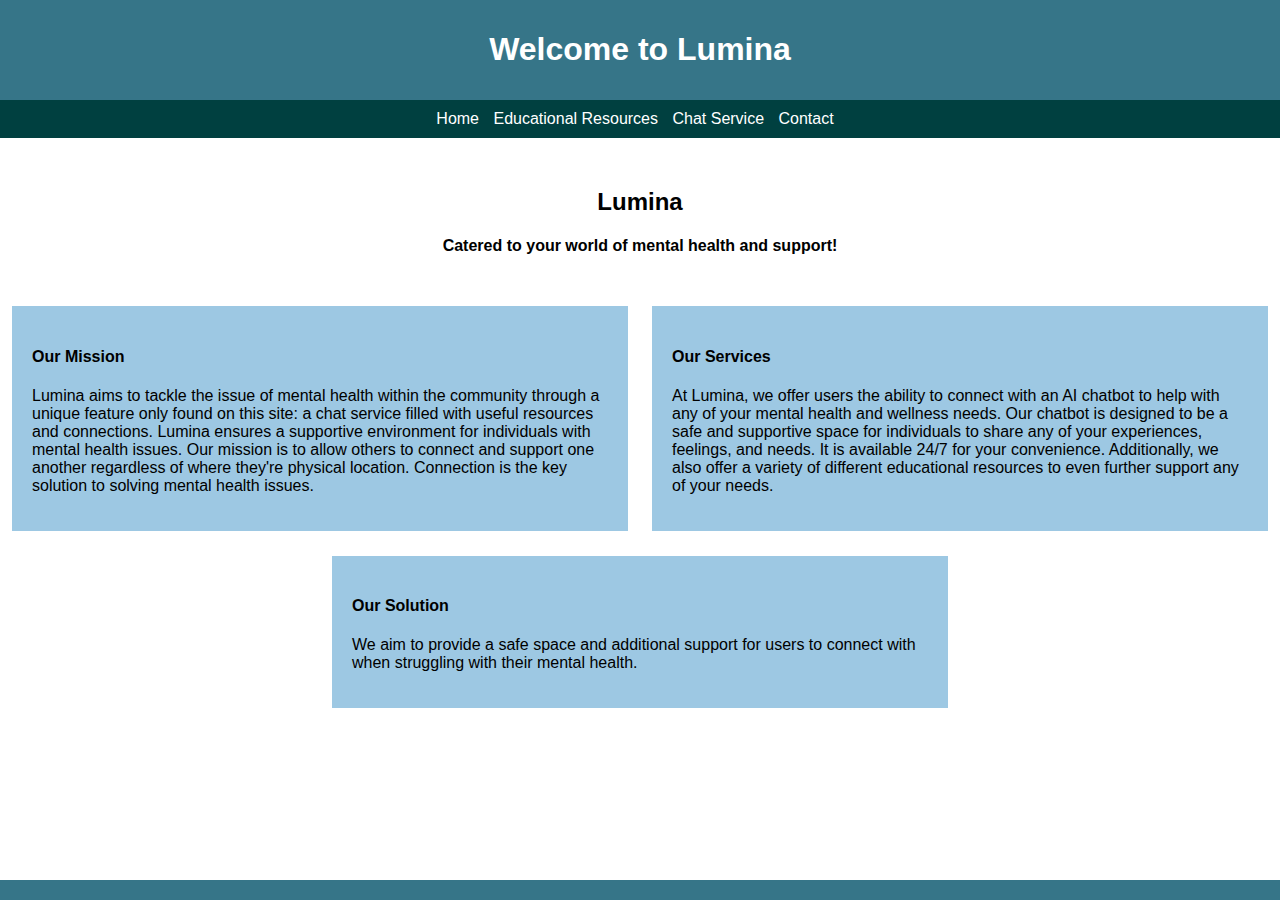
==== index.html @ b2726de5 "Create index.html" ====
<!DOCTYPE html>
<html lang="en">

<head>
  <link rel="stylesheet" href="style.css">

  <meta charset="UTF-8">
  <meta name="viewport" content="width=device-width, initial-scale=1.0">
  <title>Lumina</title>
  <style>
    body {
      font-family: Arial, sans-serif;
      margin: 0;
      padding: 0;
    }

    header {
      background-color: #367588;
      color: #fff;
      padding: 10px;
      text-align: center;
    }

    nav {
      background-color: #004040;
      color: #fff;
      padding: 10px;
      text-align: center;
    }

    nav ul {
      list-style-type: none;
      margin: 0;
      padding: 0;
    }

    nav ul li {
      display: inline;
      margin-right: 10px;
    }

    nav ul li a {
      color: #fff;
      text-decoration: none;
    }

    main section {
      text-align: center;
      padding: 30px;
    }

    .content-row {
      display: flex;
      justify-content: space-around;
      flex-wrap: wrap;
    }

    .about-section,
    .services-section,
    .solution-section {
      width: 45%; /* Adjust for spacing */
      margin-bottom: 25px;
      padding: 20px;
      background-color: #9dc8e3;
      color: #000;
    }

    footer {
      background-color: #367588;
      color: #fff;
      padding: 10px;
      text-align: center;
      position: fixed;
      bottom: 0;
      width: 100%;
    }

    @media (max-width: 768px) {
      .about-section,
      .services-section,
      .solution-section {
        width: 100%; /* Adjust for smaller screens */
      }
    }
  </style>
</head>

<body>
  <header>
    <h1>Welcome to Lumina </h1>
  </header>
  <nav>
    <ul>
      <li><a href="index.html">Home</a></li>
      <li><a href="educational_resources.html">Educational Resources</a></li>
      <li><a href="chat_service.html">Chat Service</a></li>
      <li><a href="contact.html">Contact</a></li>
    </ul>
  </nav>

  <main>
    <section>
      <h2>Lumina</h2>
      <h4>Catered to your world of mental health and support!</h4>
    </section>

    <div class="content-row">
      <article class="about-section">
        <h4>Our Mission</h4>
        <p> Lumina aims to tackle the issue of mental health within the community through a unique feature only found on
          this site: a chat service filled with useful resources and connections. Lumina ensures a supportive environment
          for individuals with mental health issues. Our mission is to allow others to connect and support one another
          regardless of where they're physical location. Connection is the key solution to solving mental health issues.
        </p>
      </article>
      <article class="services-section">
        <h4>Our Services</h4>
        <p> At Lumina, we offer users the ability to connect with an AI chatbot to help with any of your mental health and
          wellness needs. Our chatbot is designed to be a safe and supportive space for individuals to share any of your
          experiences, feelings, and needs. It is available 24/7 for your convenience. Additionally, we also offer a variety
          of different educational resources to even further support any of your needs. </p>
      </article>
      <article class="solution-section">
        <h4>Our Solution</h4>
        <p>We aim to provide a safe space and additional support for users to connect with when struggling with their mental
          health. </p>
      </article>
    </div>
  </main>
  <script src="script.js"></script>
  <footer>
  </footer>
  <script src="script.js"></script>
</body>

</html>
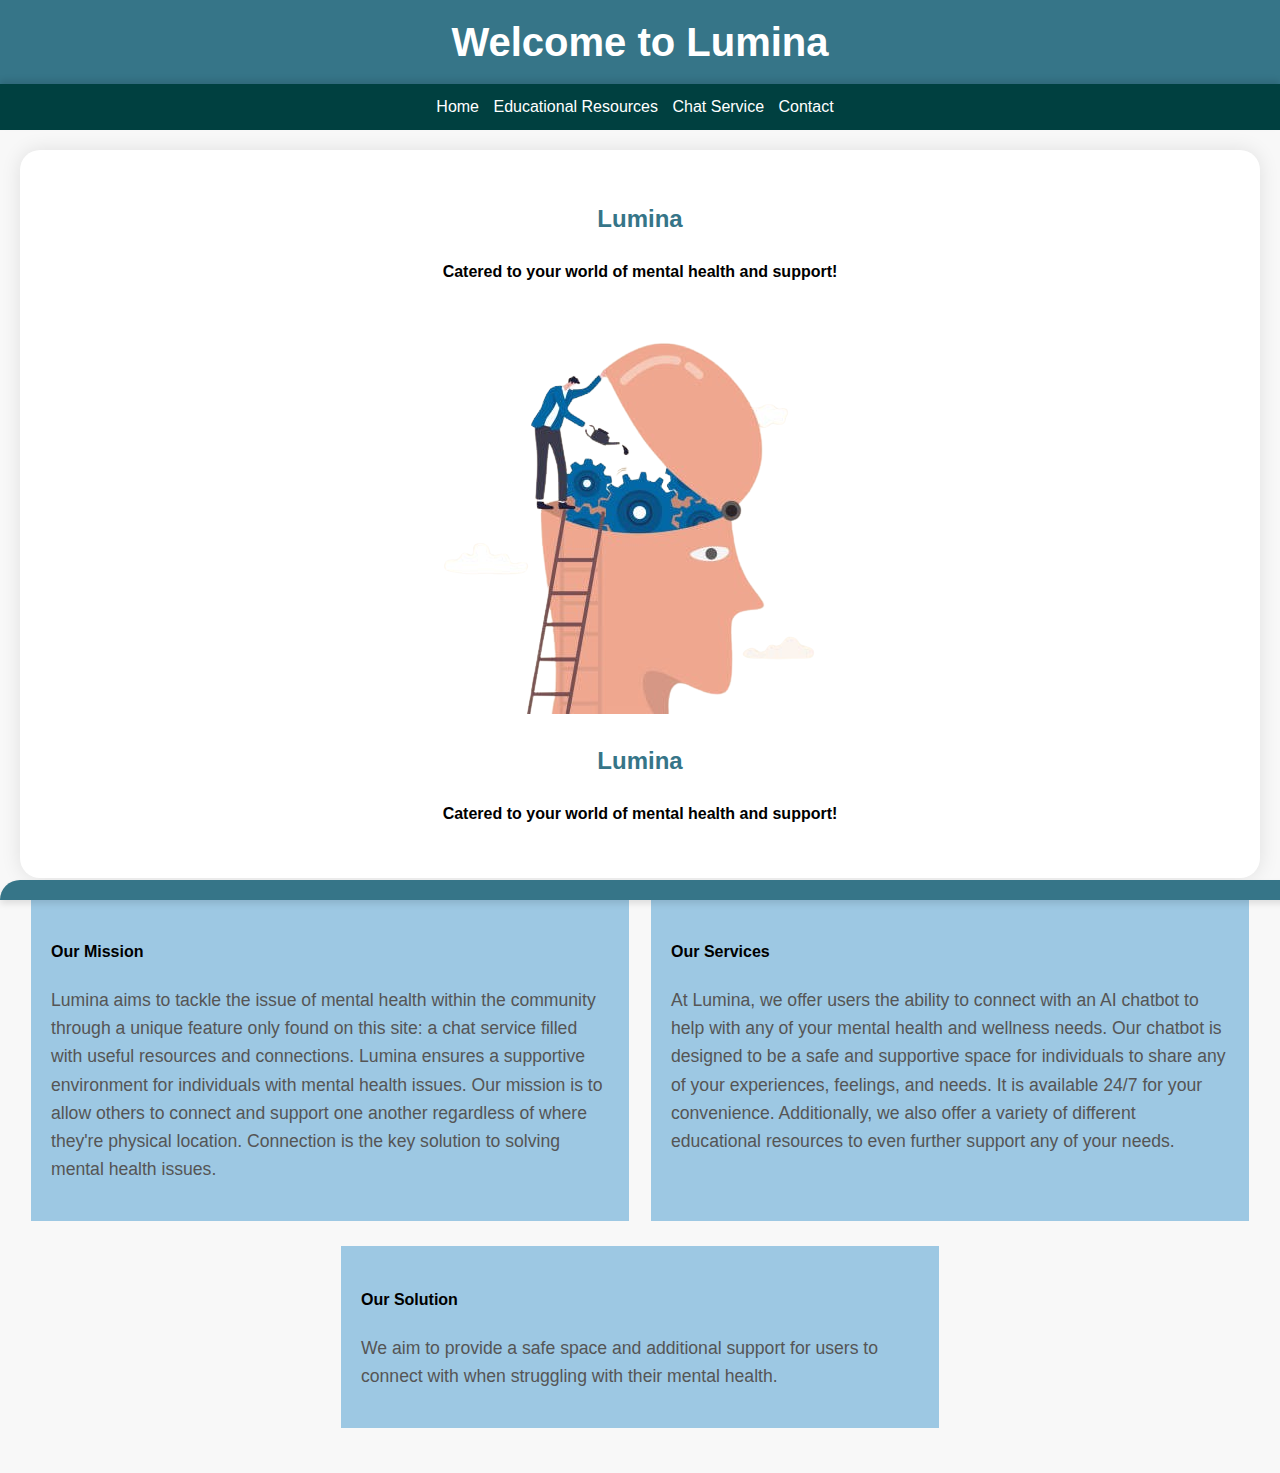
==== commit 5dd1e98f: "Update index.html" ====
--- a/index.html
+++ b/index.html
@@ -102,6 +102,11 @@
     <section>
       <h2>Lumina</h2>
       <h4>Catered to your world of mental health and support!</h4>
+
+      <img src="mental.png" alt="Mental Health Illustration" class="welcome-image"> 
+      <h2>Lumina</h2>
+      <h4>Catered to your world of mental health and support!</h4>
+      
     </section>
 
     <div class="content-row">
--- a/style.css
+++ b/style.css
@@ -0,0 +1,175 @@
+  /* General Styles */
+  body {
+      font-family: 'Segoe UI', Tahoma, Geneva, Verdana, sans-serif;
+      line-height: 1.6;
+      margin: 0;
+      padding: 0;
+      background-color: #f8f8f8;
+  }
+
+  .container {
+      max-width: 1200px;
+      margin: 0 auto;
+      padding: 20px;
+  }
+
+  /* Header Styles */
+/* Header Styles */
+header {
+    background-color: #367588;
+    color: #fff;
+    padding: 20px 0;
+    text-align: center;
+}
+
+
+  header h1 {
+      margin: 0;
+      font-size: 2.5rem;
+  }
+
+  /* Navigation Styles */
+nav {
+    background-color: #004040;
+    color: #fff;
+    padding: 10px 0;
+    text-align: center;
+    box-shadow: 0 -4px 6px rgba(0, 0, 0, 0.1);
+}
+
+  nav ul {
+      list-style-type: none;
+      margin: 0;
+      padding: 0;
+  }
+
+  nav ul li {
+      display: inline;
+      margin-right: 20px;
+  }
+
+  nav ul li a {
+      color: #fff;
+      text-decoration: none;
+      transition: color 0.3s ease;
+  }
+
+  nav ul li a:hover {
+      color: #9dc8e3;
+  }
+
+  /* Main Content Styles */
+main {
+    padding: 20px;
+}
+
+section {
+    background-color: #fff;
+    border-radius: 20px; /* Adding rounded corners */
+    box-shadow: 0 0 20px rgba(0, 0, 0, 0.1);
+    padding: 30px;
+    margin-bottom: 20px;
+}
+
+h2 {
+    color: #367588;
+}
+
+p {
+    color: #555;
+    font-size: 1.1rem;
+}
+
+  section {
+      background-color: #fff;
+      border-radius: 20px;
+      box-shadow: 0 0 20px rgba(0, 0, 0, 0.1);
+      padding: 30px;
+      margin-bottom: 20px;
+  }
+
+  h2 {
+      color: #367588;
+  }
+
+  p {
+      color: #555;
+      font-size: 1.1rem;
+  }
+
+  /* Footer Styles */
+  footer {
+      background-color: #367588;
+      color: #fff;
+      padding: 20px 0;
+      text-align: center;
+      border-top-left-radius: 20px;
+      border-top-right-radius: 20px;
+      box-shadow: 0 4px 6px rgba(0, 0, 0, 0.1);
+  }
+
+  /* Chat Container Styles */
+  .chat-container {
+      max-width: 600px;
+      margin: 0 auto;
+      background-color: #9dc8e3;
+      color: #000;
+      padding: 20px;
+      border-radius: 20px;
+      box-shadow: 0 0 20px rgba(0, 0, 0, 0.1);
+  }
+
+  .chat-box {
+      height: 300px;
+      overflow-y: scroll;
+      border: 1px solid #ccc;
+      margin-bottom: 15px;
+      padding: 10px;
+  }
+
+  .user-input {
+      display: flex;
+      justify-content: space-between;
+      margin-top: 10px;
+  }
+
+  .message-input {
+      flex: 1;
+      padding: 8px;
+      border-radius: 15px;
+      border: 1px solid #ccc;
+  }
+
+  .send-button {
+      padding: 8px 20px;
+      background-color: #367588;
+      color: #fff;
+      border: none;
+      border-radius: 15px;
+      cursor: pointer;
+      transition: background-color 0.3s ease;
+  }
+
+  .send-button:hover {
+      background-color: #004040;
+  }
+
+  /* Back to Top Button Styles */
+  #back-to-top {
+      position: fixed;
+      bottom: 20px;
+      right: 20px;
+      background-color: #367588;
+      color: #fff;
+      padding: 10px 20px;
+      border: none;
+      border-radius: 50%;
+      cursor: pointer;
+      display: none;
+      z-index: 999;
+      box-shadow: 0 4px 6px rgba(0, 0, 0, 0.1);
+  }
+
+  #back-to-top:hover {
+      background-color: #004040;
+  }
